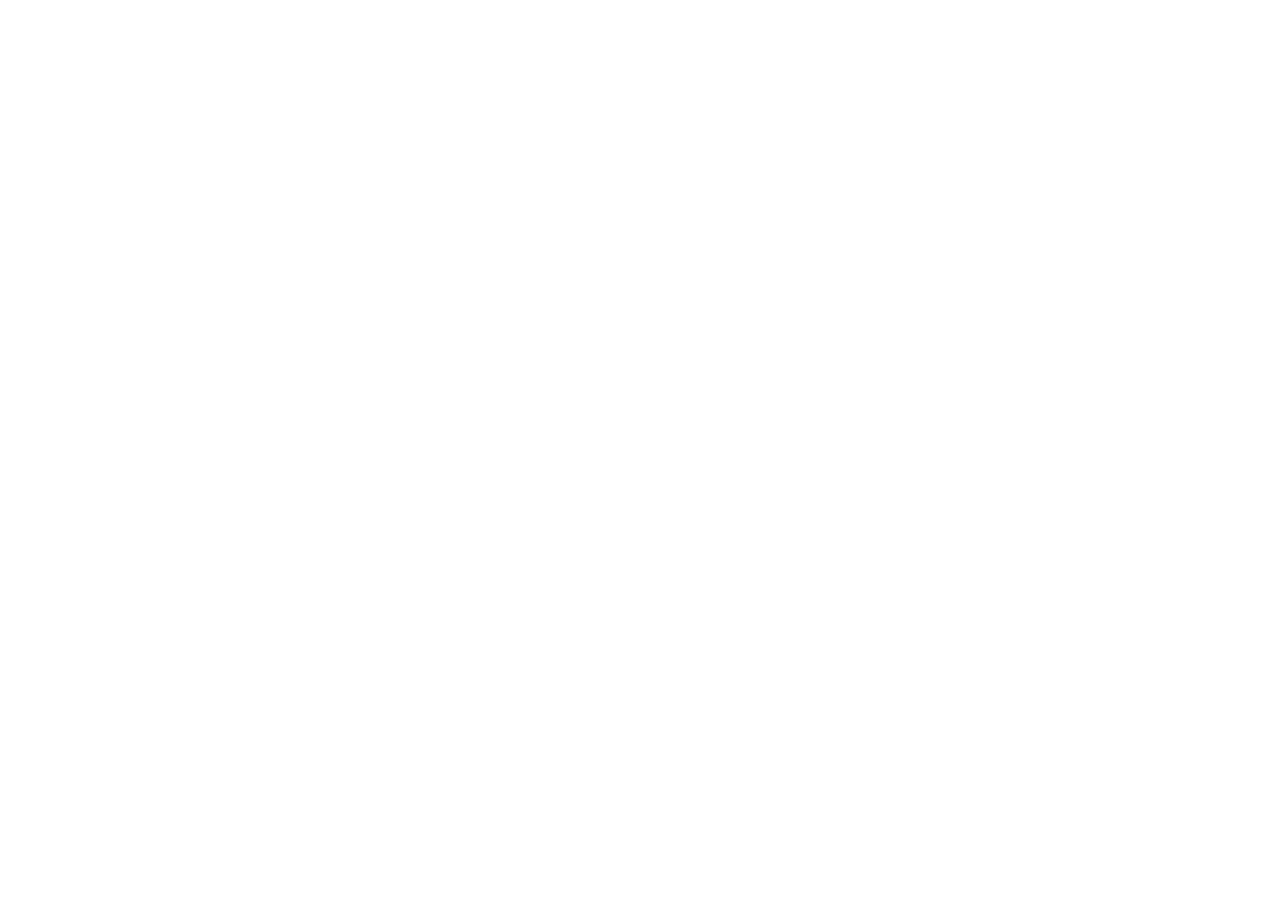
==== index.html @ e5b12196 "Empty Project" ====
<!DOCTYPE html>
<html lang="en">
<head>
    <meta charset="UTF-8">
    <meta name="viewport" content="width=device-width, initial-scale=1.0">
    <title>Budget Manager</title>
</head>
<body>
    
</body>
</html>
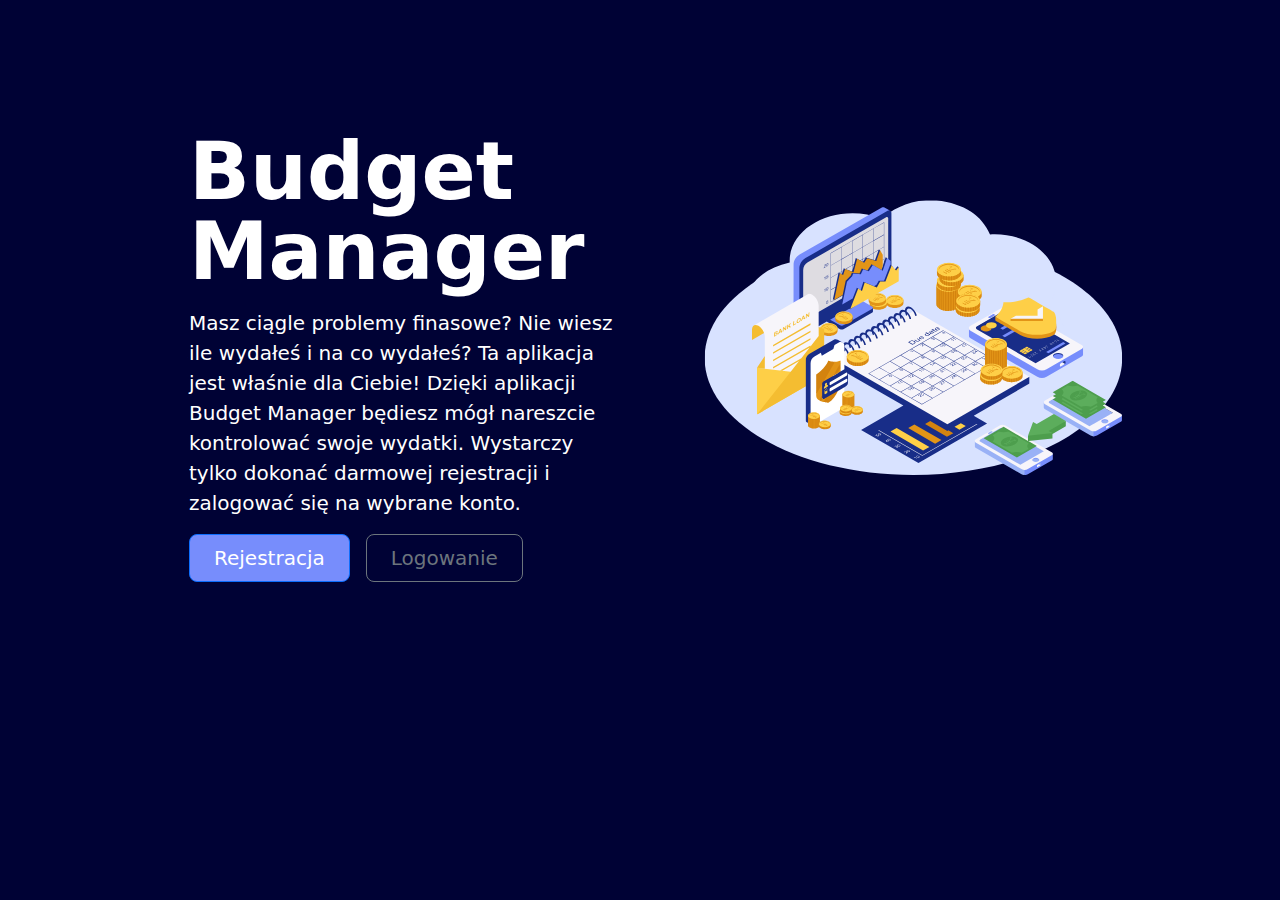
==== commit 35766e12: "added main tag" ====
--- a/index.html
+++ b/index.html
@@ -1,11 +1,55 @@
-<!DOCTYPE html>
-<html lang="en">
-<head>
-    <meta charset="UTF-8">
-    <meta name="viewport" content="width=device-width, initial-scale=1.0">
-    <title>Budget Manager</title>
-</head>
-<body>
-    
-</body>
-</html>+  <!DOCTYPE html>
+  <html lang="en">
+    <head>
+      <meta charset="UTF-8" />
+      <meta name="viewport" content="width=device-width, initial-scale=1.0" />
+      <link
+        href="https://cdn.jsdelivr.net/npm/bootstrap@5.3.3/dist/css/bootstrap.min.css"
+        rel="stylesheet"
+        integrity="sha384-QWTKZyjpPEjISv5WaRU9OFeRpok6YctnYmDr5pNlyT2bRjXh0JMhjY6hW+ALEwIH"
+        crossorigin="anonymous"
+      />
+      <link rel="stylesheet" href="./css/style.css" />
+      <title>Budget Manager</title>
+    </head>
+    <body>
+      <main>
+        <div class="container col-xxl-10 px-4 py-5">
+          <div class="row flex-lg-row-reverse align-items-center g-5 py-5">
+              <div class="col-10 col-sm-8 col-lg-6">
+                  <img
+                    src="./images/budget.svg"
+                    class="d-block mx-lg-auto img-fluid"
+                    alt="Budget"
+                    width="700"
+                    height="500"
+                    loading="lazy"
+                    />
+            </div>
+            <div class="col-lg-5">
+              <h1 class="display-1 fw-bold text-white lh-1 mb-3">
+                Budget Manager
+              </h1>
+              <p class="lead text-white">
+                Masz ciągle problemy finasowe? Nie wiesz ile wydałeś i na co
+                wydałeś? Ta aplikacja jest właśnie dla Ciebie! Dzięki aplikacji
+                Budget Manager będiesz mógł nareszcie kontrolować swoje wydatki.
+                Wystarczy tylko dokonać darmowej rejestracji i zalogować się na
+                wybrane konto.
+              </p>
+              <div class="d-grid gap-2 d-md-flex justify-content-md-start">
+                <button type="button" class="btn btn-primary btn-lg px-4 me-md-2 btn-register">
+                  Rejestracja
+                </button>
+                <button
+                  type="button"
+                  class="btn btn-outline-secondary btn-lg px-4">
+                  Logowanie
+                </button>
+              </div>
+            </div>
+          </div>
+        </div>
+      </main>
+    </body>
+  </html>
--- a/css/style.css
+++ b/css/style.css
@@ -0,0 +1,14 @@
+* {
+    box-sizing: border-box;
+    margin: 0;
+    padding: 0;
+}
+
+body {
+    height: 100vh;
+    background-color: #000235;
+}
+
+.btn-register {
+    background-color: #778DFC;
+}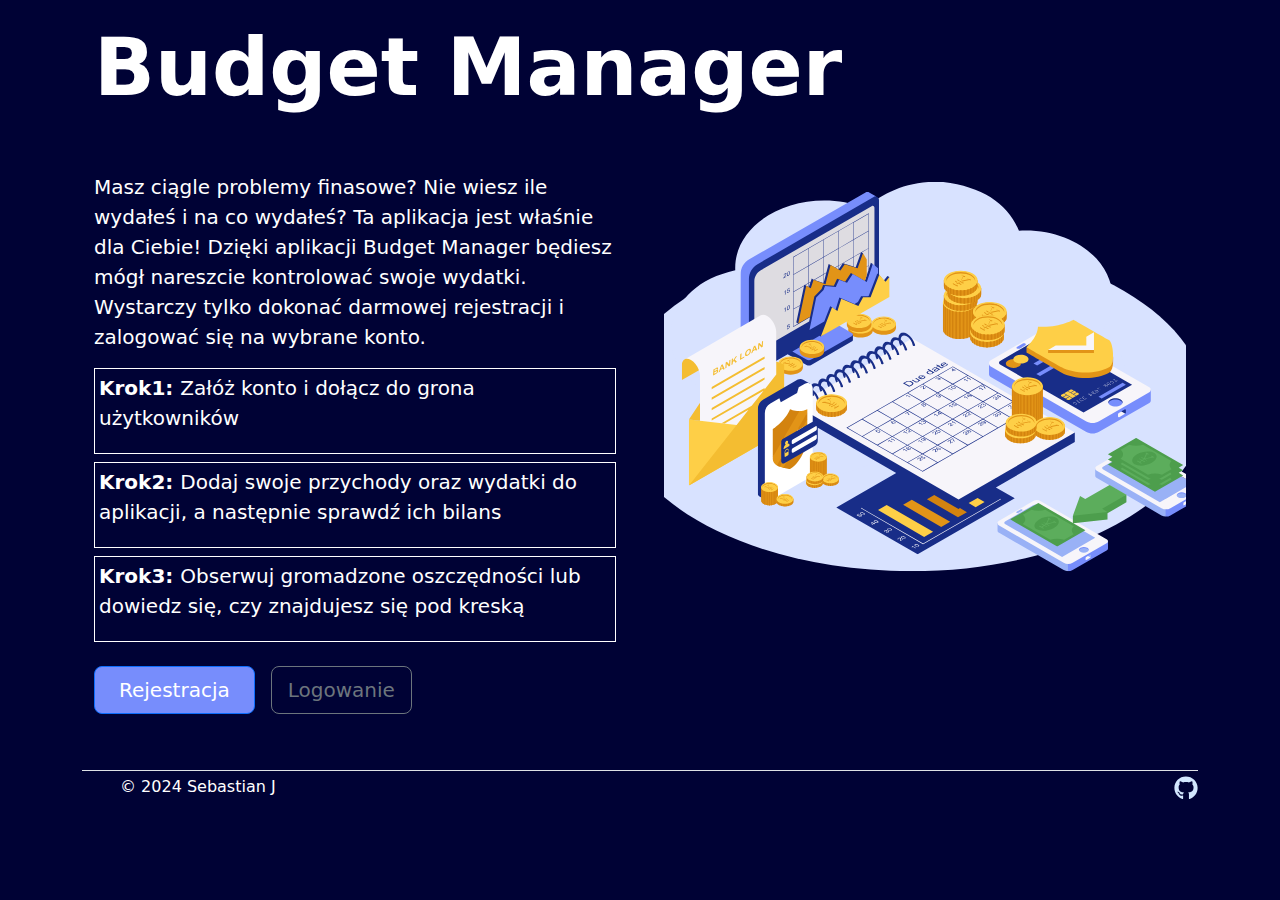
==== commit bf3dfc9a: "added header and footer" ====
--- a/index.html
+++ b/index.html
@@ -13,10 +13,17 @@
       <title>Budget Manager</title>
     </head>
     <body>
+      <header>
+        <div class="container col-xxl-10 px-4 py-1">
+          <h1 class="display-1 fw-bold text-white lh-1 mt-4">
+            Budget Manager
+          </h1>
+        </div>
+      </header>
       <main>
-        <div class="container col-xxl-10 px-4 py-5">
+        <div class="container col-xxl-10 px-4 py-1">
           <div class="row flex-lg-row-reverse align-items-center g-5 py-5">
-              <div class="col-10 col-sm-8 col-lg-6">
+              <div class="col-12 col-sm-12 col-lg-6">
                   <img
                     src="./images/budget.svg"
                     class="d-block mx-lg-auto img-fluid"
@@ -26,10 +33,7 @@
                     loading="lazy"
                     />
             </div>
-            <div class="col-lg-5">
-              <h1 class="display-1 fw-bold text-white lh-1 mb-3">
-                Budget Manager
-              </h1>
+            <div class="col-lg-6">
               <p class="lead text-white">
                 Masz ciągle problemy finasowe? Nie wiesz ile wydałeś i na co
                 wydałeś? Ta aplikacja jest właśnie dla Ciebie! Dzięki aplikacji
@@ -37,13 +41,22 @@
                 Wystarczy tylko dokonać darmowej rejestracji i zalogować się na
                 wybrane konto.
               </p>
+              <div class="step mt-2 border border-white p-1">
+                <p class="lead text-white"><span class="fw-bold">Krok1: </span>Załóż konto i dołącz do grona użytkowników</p>
+              </div>
+              <div class="step mt-2 border border-white p-1">
+                <p class="lead text-white"><span class="fw-bold">Krok2: </span>Dodaj swoje przychody oraz wydatki do aplikacji, a następnie sprawdź ich bilans</p>
+              </div>
+              <div class="step mt-2 border border-white p-1">
+                <p class="lead text-white"><span class="fw-bold">Krok3: </span>Obserwuj gromadzone oszczędności lub dowiedz się, czy znajdujesz się pod kreską</p>
+              </div>
               <div class="d-grid gap-2 d-md-flex justify-content-md-start">
-                <button type="button" class="btn btn-primary btn-lg px-4 me-md-2 btn-register">
+                <button type="button" class="btn btn-primary btn-lg px-4 me-md-2 mt-4 btn-register">
                   Rejestracja
                 </button>
                 <button
                   type="button"
-                  class="btn btn-outline-secondary btn-lg px-4">
+                  class="btn btn-outline-secondary btn-lg px-3 mt-4">
                   Logowanie
                 </button>
               </div>
@@ -51,5 +64,18 @@
           </div>
         </div>
       </main>
+      <div class="container">
+        <footer class="d-flex flex-wrap justify-content-between align-items-center py-1 my-1 border-top">
+          <div class="col-md-4 d-flex align-items-center">
+            <a href="/" class="mb-3 me-2 mb-md-0 text-body-secondary text-decoration-none lh-1">
+              <svg class="bi" width="30" height="24"><use xlink:href="#bootstrap"></use></svg>
+            </a>
+            <span class="mb-3 mb-md-0 text-white">© 2024 Sebastian J</span>
+          </div>
+          <ul class="nav col-md-4 justify-content-end list-unstyled d-flex">
+            <li class="ms-3"><a class="text-body-secondary" href="https://github.com/SebastianJast"><img src="./fonts/github-brands-solid.svg" alt="Github Icon" width="24" height="24"></a></li>
+          </ul>
+        </footer>
+      </div>
     </body>
   </html>
--- a/css/style.css
+++ b/css/style.css
@@ -11,4 +11,4 @@
 
 .btn-register {
     background-color: #778DFC;
-}+}
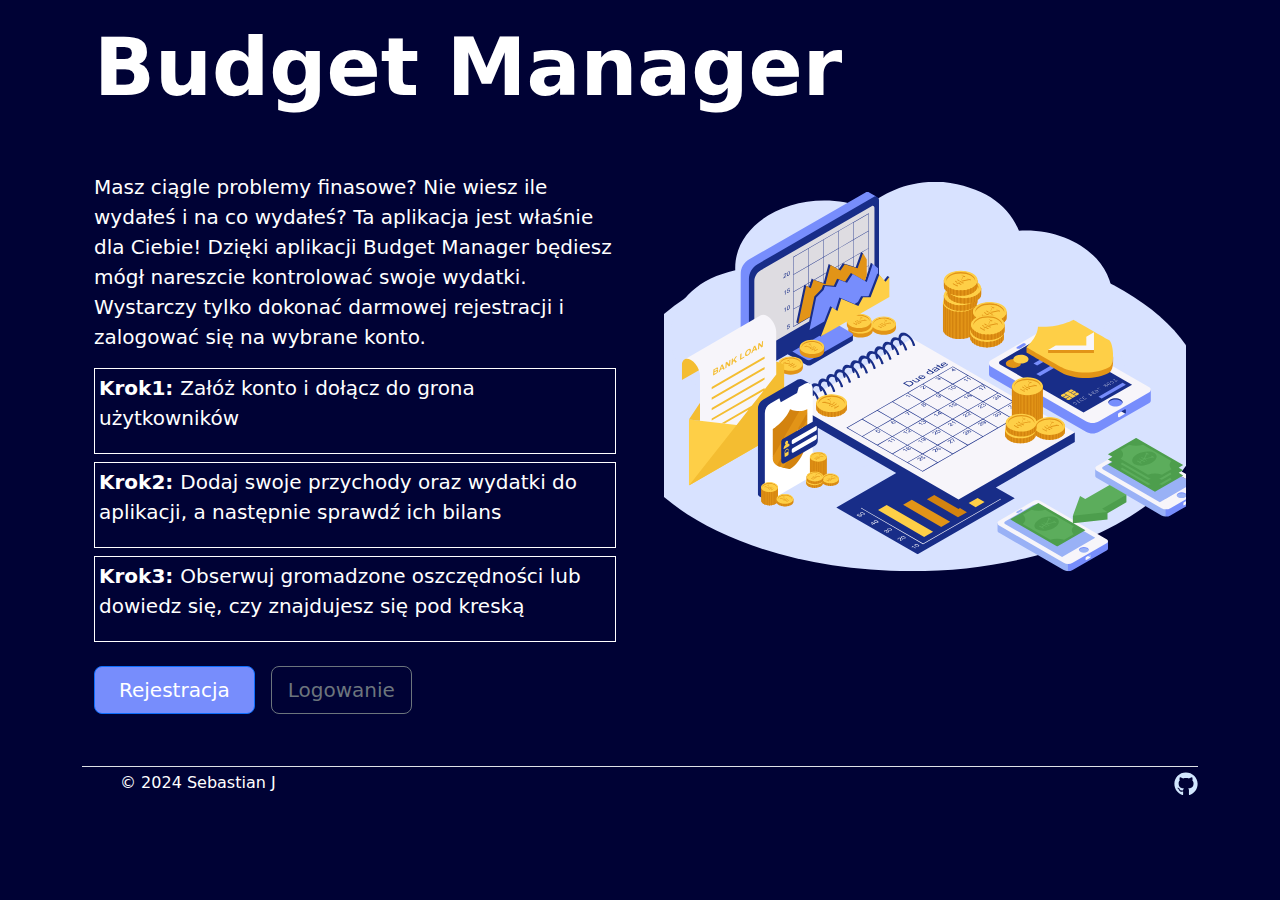
==== commit 242ae599: "udpate index.html" ====
--- a/index.html
+++ b/index.html
@@ -41,13 +41,13 @@
                 Wystarczy tylko dokonać darmowej rejestracji i zalogować się na
                 wybrane konto.
               </p>
-              <div class="step mt-2 border border-white p-1">
+              <div class="mt-2 border border-white p-1">
                 <p class="lead text-white"><span class="fw-bold">Krok1: </span>Załóż konto i dołącz do grona użytkowników</p>
               </div>
-              <div class="step mt-2 border border-white p-1">
+              <div class="mt-2 border border-white p-1">
                 <p class="lead text-white"><span class="fw-bold">Krok2: </span>Dodaj swoje przychody oraz wydatki do aplikacji, a następnie sprawdź ich bilans</p>
               </div>
-              <div class="step mt-2 border border-white p-1">
+              <div class="mt-2 border border-white p-1">
                 <p class="lead text-white"><span class="fw-bold">Krok3: </span>Obserwuj gromadzone oszczędności lub dowiedz się, czy znajdujesz się pod kreską</p>
               </div>
               <div class="d-grid gap-2 d-md-flex justify-content-md-start">
@@ -65,7 +65,7 @@
         </div>
       </main>
       <div class="container">
-        <footer class="d-flex flex-wrap justify-content-between align-items-center py-1 my-1 border-top">
+        <footer class="d-flex flex-wrap justify-content-between align-items-center py-1 border-top">
           <div class="col-md-4 d-flex align-items-center">
             <a href="/" class="mb-3 me-2 mb-md-0 text-body-secondary text-decoration-none lh-1">
               <svg class="bi" width="30" height="24"><use xlink:href="#bootstrap"></use></svg>
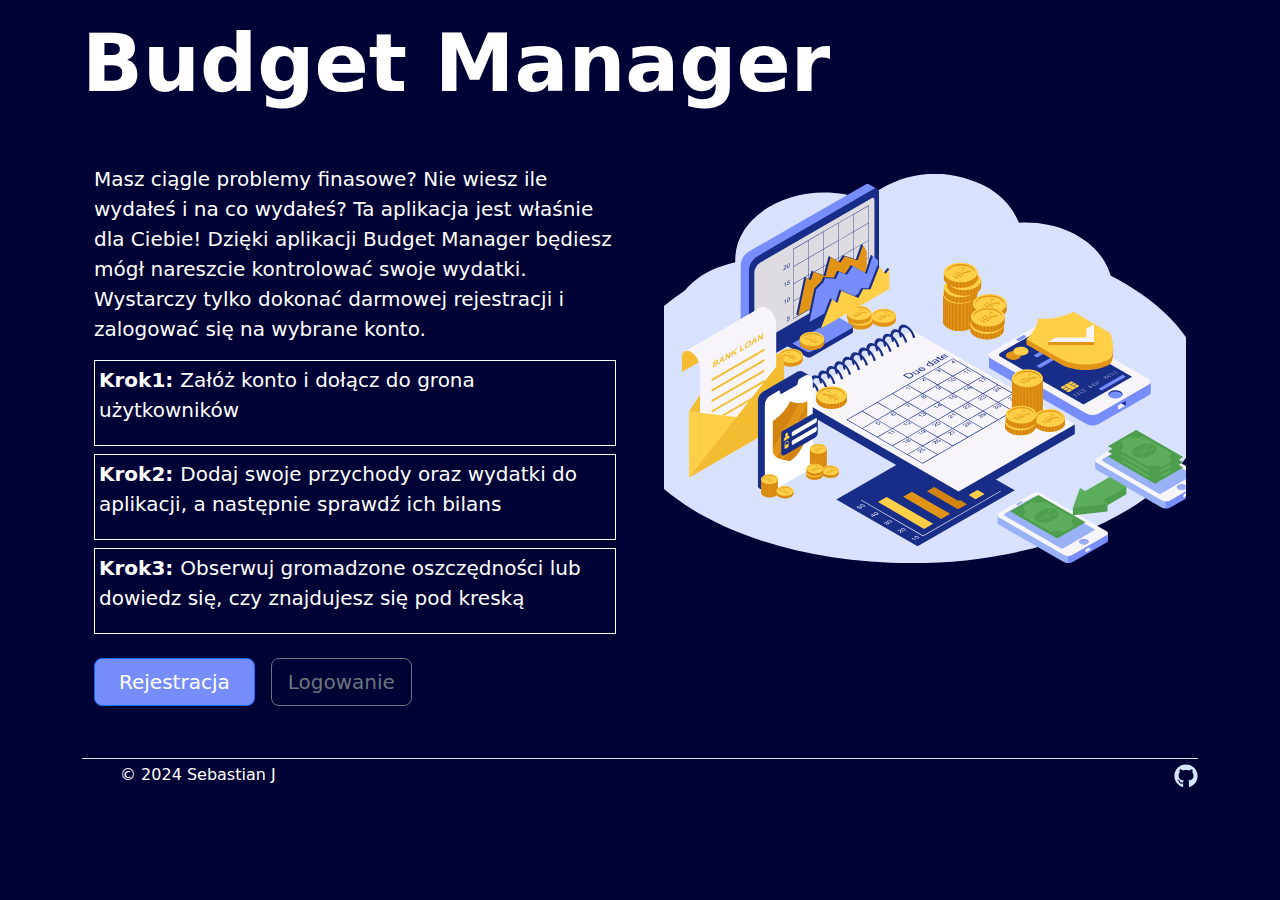
==== commit 8b9a757b: "update index.html" ====
--- a/index.html
+++ b/index.html
@@ -14,7 +14,7 @@
     </head>
     <body>
       <header>
-        <div class="container col-xxl-10 px-4 py-1">
+        <div class="container col-xxl-10 d-flex justify-content-lg-start justify-content-center">
           <h1 class="display-1 fw-bold text-white lh-1 mt-4">
             Budget Manager
           </h1>
--- a/css/style.css
+++ b/css/style.css
@@ -12,3 +12,15 @@
 .btn-register {
     background-color: #778DFC;
 }
+
+.btn-sign-in {
+    font-size: 1.2em;
+}
+
+.pen {
+    cursor: pointer;
+}
+
+.trash {
+    cursor: pointer;
+}
